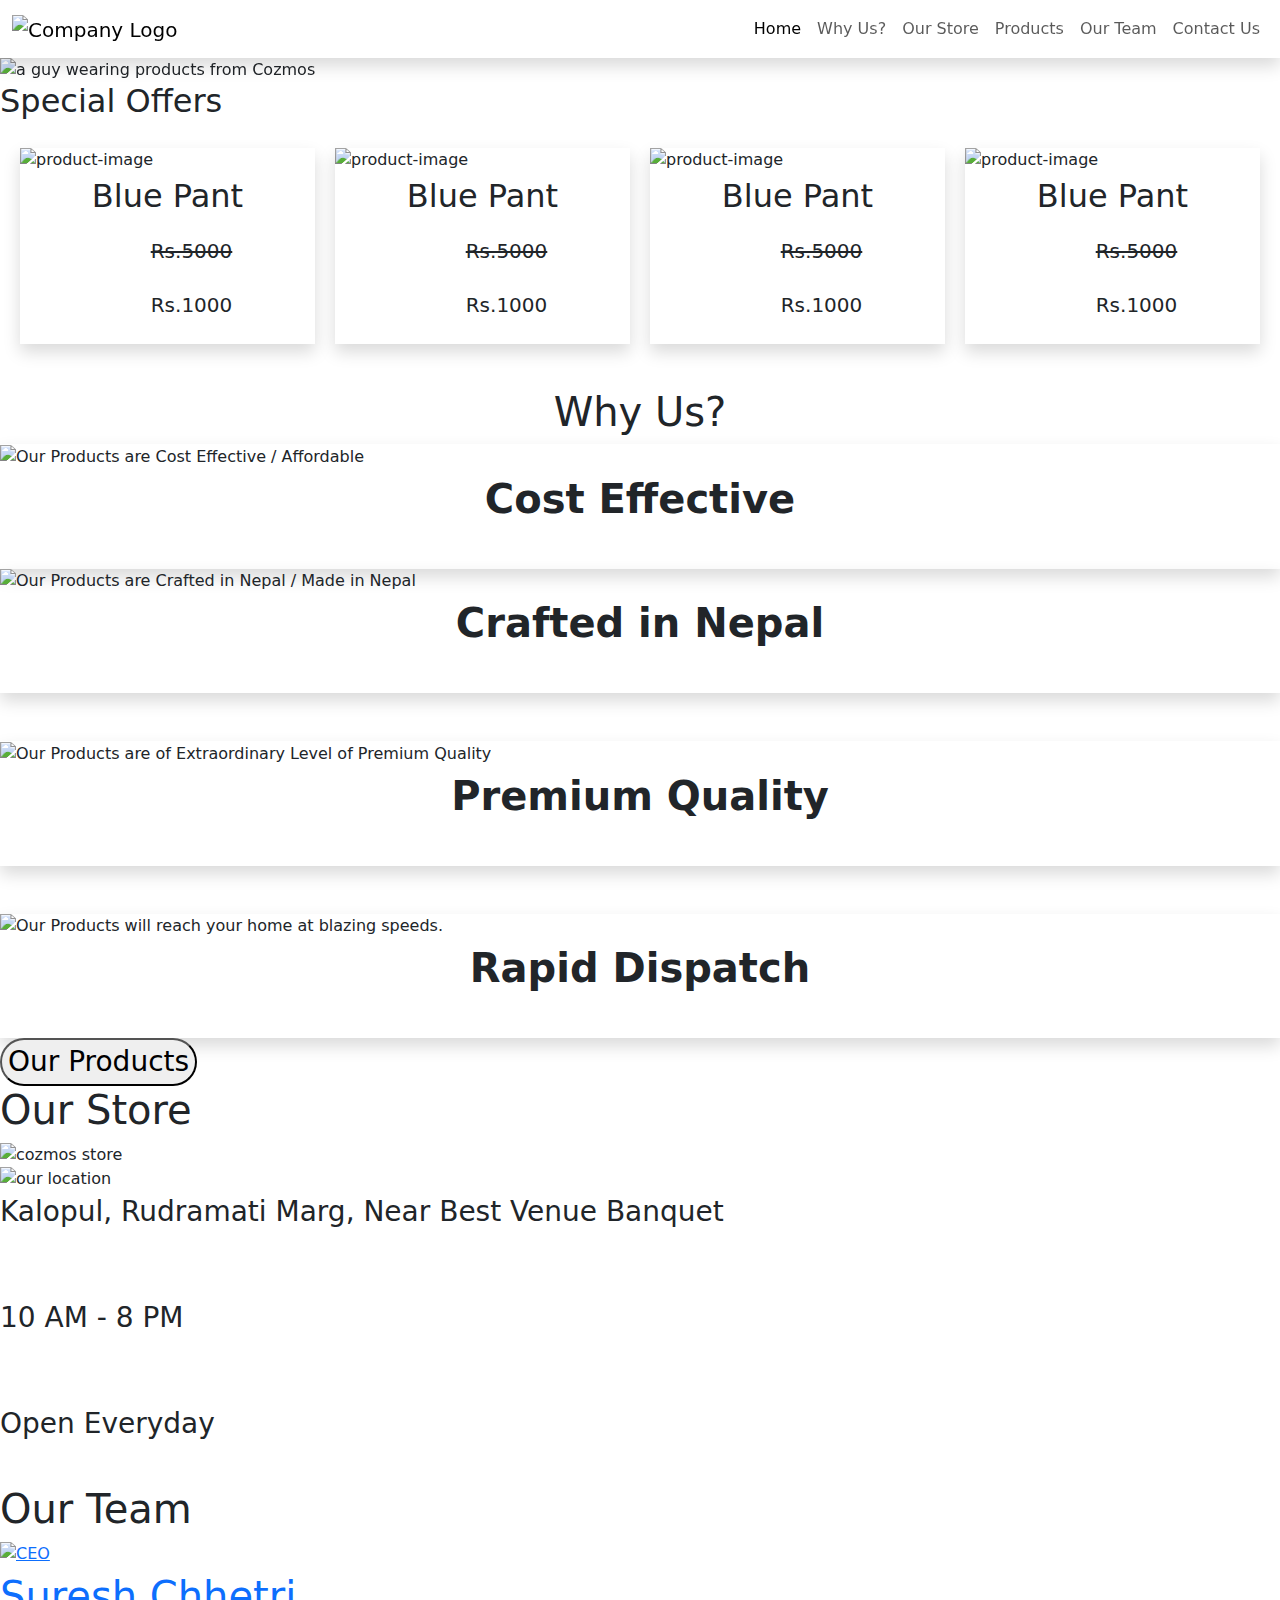
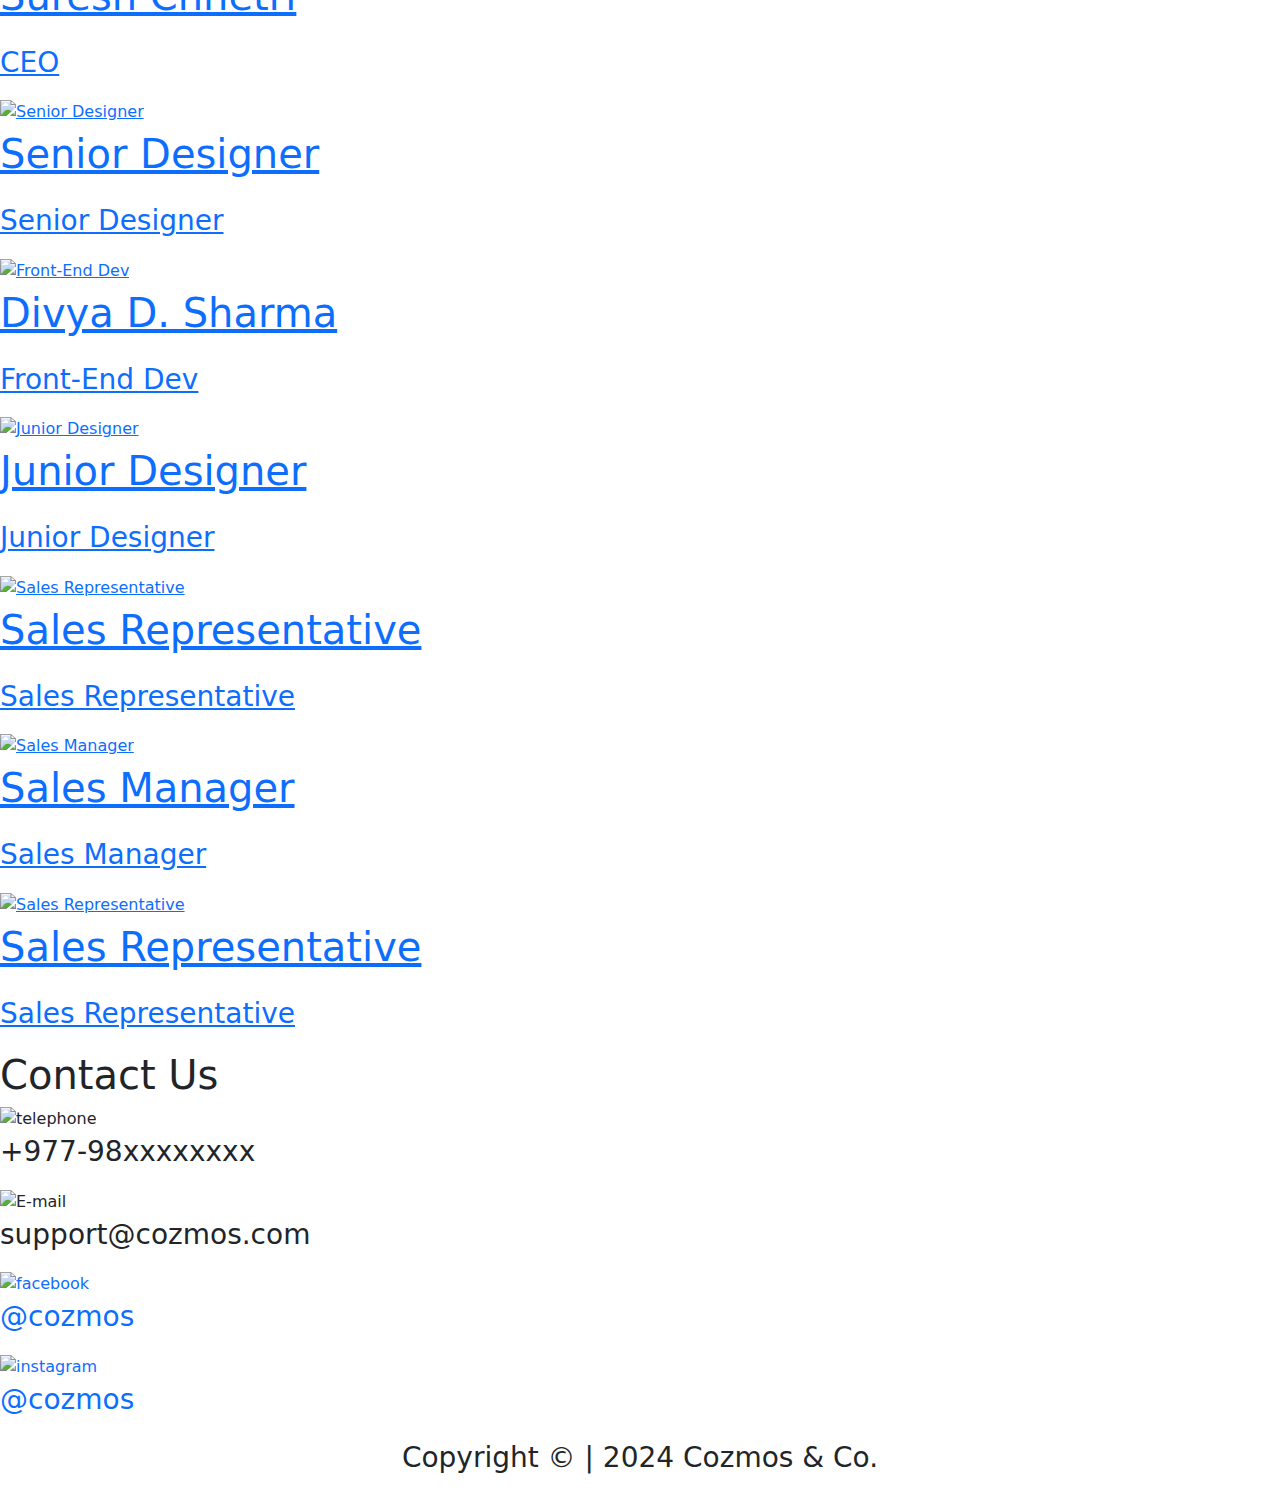
==== index.html @ f5c877e0 "Meta Tags updated" ====
<!DOCTYPE html>
<html lang="en">
  <head>
    <!-- Meta Tags -->
    <meta charset="UTF-8" />
    <meta name="viewport" content="width=device-width, initial-scale=1.0" />
    <meta
      name="description"
      content="Official Website of Nepalese Clothing Brand 'Cozmos & Co.' Hope you have a great shopping experience"
    />
    <meta
      name="keywords"
      content="
    clothing brand,
    clothes,
    shop,
    nepalese brand,
    nepal,
    Nepalese clothing,
    Nepali fashion,
    traditional Nepalese attire,
    contemporary Nepalese clothing,
    ethnic wear Nepal,
    handmade clothing Nepal,
    organic cotton apparel,
    embroidered garments,
    sustainable fashion Nepal,
    silk sarees,
    pashmina shawls,
    trekking apparel Nepal,
    women's fashion Nepal,
    men's clothing Nepal,
    kids’ ethnic wear,
    festival attire Nepal,
    Kathmandu fashion,
    ethical fashion,
    fair trade clothing,
    local craftsmanship,
    cultural heritage fashion,
    artisan clothing,
    Nepal textile products,
    modern ethnic wear,
    unique Nepalese designs
"
    />

    <meta name="robots" content="index,follow" />
    <meta name="og:title" content="Cozmos & Co." />
    <meta name="og:url" content="https://cozmos.netlify.app" />
    <meta name="og:description" content="Official Website of Nepalese Clothing Brand 'Cozmos & Co.' Hope you have a great shopping experience" />
    <meta name="og:image" content="./img/logo.jpg" />
    <meta name="og:image:alt" content="Cozmos & Co. Logo" />
    <meta name="og:image:type" content="image/jpeg" />

    <!-- Title -->
    <title>Cozmos & Co.</title>

    <!-- CSS and LOGO -->
    <link rel="icon" href="./img/logo.ico" />
    <link rel="stylesheet" href="./css/style.css" />

    <!-- Bootstrap -->
    <link
      rel="stylesheet"
      href="https://cdn.jsdelivr.net/npm/bootstrap@5.3.3/dist/css/bootstrap.min.css"
    />

    <!-- Swiper CSS -->
    <link
      rel="stylesheet"
      href="https://cdn.jsdelivr.net/npm/swiper@11/swiper-bundle.min.css"
    />

    <!-- Canonical Tag -->
    <link rel="canonical" href="https://cozmos.com.np/" />

    <!-- GPT Css -->
    <style>
      /* Swiper Container */
      .swiper {
        width: 100%; /* Full width for the Swiper container */
        height: auto; /* Adjust height as needed */
      }

      /* Swiper Slide */
      .swiper-slide {
        display: flex; /* Center the content */
        justify-content: center; /* Center the image horizontally */
        align-items: center; /* Center the image vertically */
      }

      .swiper-slide img {
        width: 100%; /* Full width for the image */
        height: auto; /* Maintain aspect ratio */
        object-fit: cover; /* Cover the slide without distortion */
      }

      .arrivals-grid {
        display: grid;
        grid-template-columns: repeat(4, 1fr); /* 4 equal columns */
        gap: 20px; /* Space between grid items */
        padding: 20px; /* Padding around the grid */
      }

      .arrivals-grid .arrival-item {
        width: 100%; /* Ensure full width for grid items */
        box-sizing: border-box; /* Include padding and border in the element's total width */
        padding: 10px; /* Inner padding for each item */
      }

      /* Responsive adjustments */
      @media (max-width: 1200px) {
        .arrivals-grid {
          grid-template-columns: repeat(
            3,
            1fr
          ); /* 3 columns on medium screens */
        }
      }

      @media (max-width: 900px) {
        .arrivals-grid {
          grid-template-columns: repeat(
            2,
            1fr
          ); /* 2 columns on smaller screens */
        }
      }

      @media (max-width: 600px) {
        .arrivals-grid {
          grid-template-columns: 1fr; /* 1 column on mobile screens */
        }
      }
    </style>
  </head>
  <body>
    <nav
      class="navbar navbar-expand-lg sticky-top shadow"
      aria-label="Main navigation"
    >
      <div class="container-fluid">
        <a class="navbar-brand" href="#">
          <img
            src="./img/navlogo.png"
            alt="Company Logo"
            width="285"
            height="65"
          />
        </a>
        <button
          class="navbar-toggler"
          type="button"
          data-bs-toggle="collapse"
          data-bs-target="#navbarSupportedContent"
          aria-controls="navbarSupportedContent"
          aria-expanded="false"
          aria-label="Toggle navigation"
        >
          <span class="navbar-toggler-icon"></span>
        </button>
        <div class="collapse navbar-collapse" id="navbarSupportedContent">
          <ul class="navbar-nav ms-auto mb-2 mb-lg-0">
            <li class="nav-item">
              <a class="nav-link active" aria-current="page" href="#">Home</a>
            </li>
            <li class="nav-item">
              <a class="nav-link" href="#whyus">Why Us?</a>
            </li>
            <li class="nav-item">
              <a class="nav-link" href="#store">Our Store</a>
            </li>
            <li class="nav-item">
              <a href="./pages/products.html" class="nav-link">Products</a>
            </li>
            <li class="nav-item">
              <a class="nav-link" href="#team">Our Team</a>
            </li>
            <li class="nav-item">
              <a class="nav-link" href="#contact">Contact Us</a>
            </li>
          </ul>
        </div>
      </div>
    </nav>
    <!-- Navbar End -->

    <main>
      <!-- Swiper -->
      <div class="swiper mySwiper">
        <div class="swiper-wrapper">
          <div class="swiper-slide">
            <img
              src="./img/y1.png"
              alt="a guy wearing products from Cozmos"
              class="swiper-img s1"
            />
          </div>
          <div class="swiper-slide">
            <img
              src="./img/y2.png"
              alt="a guy wearing products from Cozmos"
              class="swiper-img s2"
            />
          </div>
          <div class="swiper-slide">
            <img
              src="./img/y3.png"
              alt="a guy wearing products from Cozmos"
              class="swiper-img s3"
            />
          </div>
          <div class="swiper-slide">
            <img
              src="./img/y4.png"
              alt="a guy wearing products from Cozmos"
              class="swiper-img s4"
            />
          </div>
        </div>
        <!-- <div class="swiper-pagination"></div> -->
      </div>
      <!-- Swiper End -->
    </main>

    <!-- New Arrivals Start -->
    <div class="arrivals">
      <h2 class="arrivals-title">Special Offers</h2>
      <div class="arrivals-grid">
        <div class="shadow">
          <img src="./img/products/1.png" alt="product-image" />
          <p class="product-title text-center fs-2">Blue Pant</p>
          <div class="d-grid">
            <p
              class="product-price fs-5 text-center text-decoration-line-through ps-5 d-block pb-2"
            >
              Rs.5000
            </p>
            <p class="product-price fs-5 text-center ps-5 d-block pb-2">
              Rs.1000
            </p>
          </div>
        </div>
        <div class="shadow">
          <img src="./img/products/1.png" alt="product-image" />
          <p class="product-title text-center fs-2">Blue Pant</p>
          <div class="d-grid">
            <p
              class="product-price fs-5 text-center text-decoration-line-through ps-5 d-block pb-2"
            >
              Rs.5000
            </p>
            <p class="product-price fs-5 text-center ps-5 d-block pb-2">
              Rs.1000
            </p>
          </div>
        </div>
        <div class="shadow">
          <img src="./img/products/1.png" alt="product-image" />
          <p class="product-title text-center fs-2">Blue Pant</p>
          <div class="d-grid">
            <p
              class="product-price fs-5 text-center text-decoration-line-through ps-5 d-block pb-2"
            >
              Rs.5000
            </p>
            <p class="product-price fs-5 text-center ps-5 d-block pb-2">
              Rs.1000
            </p>
          </div>
        </div>
        <div class="shadow">
          <img src="./img/products/1.png" alt="product-image" />
          <p class="product-title text-center fs-2">Blue Pant</p>
          <div class="d-grid">
            <p
              class="product-price fs-5 text-center text-decoration-line-through ps-5 d-block pb-2"
            >
              Rs.5000
            </p>
            <p class="product-price fs-5 text-center ps-5 d-block pb-2">
              Rs.1000
            </p>
          </div>
        </div>
      </div>
      <br />
    </div>
    <!-- New Arrivals End -->
    <!-- Why Us? Start -->
    <div class="whyus" id="whyus">
      <h1 class="title text-center">Why Us?</h1>
      <div>
        <div class="whyuschild shadow">
          <img
            src="./img/affordability.png"
            alt="Our Products are Cost Effective / Affordable"
          />
          <p class="fs-1 text-center fw-semibold">Cost Effective</p>
          <br />
        </div>
        <div class="whyuschild shadow">
          <img
            src="./img/from nepal.png"
            alt="Our Products are Crafted in Nepal / Made in Nepal"
          />
          <p class="fs-1 text-center fw-semibold">Crafted in Nepal</p>
          <br />
        </div>
        <div class="whyuschild shadow mt-5">
          <img
            src="./img/crown.png"
            alt="Our Products are of Extraordinary Level of Premium Quality"
          />
          <p class="fs-1 text-center fw-semibold">Premium Quality</p>
          <br />
        </div>
        <div class="whyuschild shadow mt-5">
          <img
            src="./img/delivery.png"
            alt="Our Products will reach your home at blazing speeds."
          />
          <p class="fs-1 text-center fw-semibold">Rapid Dispatch</p>
          <br />
        </div>
      </div>
      <a href="" style="text-decoration: none">
        <button class="rounded-pill fs-3">Our Products</button>
      </a>
    </div>
    <!-- Why Us? End -->
    <!-- Reviews Start  -->
    <!-- Reviews End -->
    <!-- Store Start -->
    <div class="store" id="store">
      <h1>Our Store</h1>
      <div class="store-div">
        <div class="img">
          <img src="./img/STORE.png" alt="cozmos store" />
        </div>
        <div class="txt">
          <div id="first">
            <img src="./img/location.png" alt="our location" />
            <p class="fs-3">Kalopul, Rudramati Marg, Near Best Venue Banquet</p>
          </div>
          <br />
          <div>
            <img src="./img/timing.png" alt="" />
            <p class="fs-3">10 AM - 8 PM</p>
          </div>
          <br />
          <div>
            <img src="./img/days.png" alt="" />
            <p class="fs-3">Open Everyday</p>
          </div>
        </div>
      </div>
      <br />
    </div>
    <!-- Store End -->
    <!-- Our Team start -->
    <div class="team" id="team">
      <h1>Our Team</h1>
      <a href="" class="team-link" target="_blank">
        <section>
          <img src="./img/team/ceo.jpg" alt="CEO" />
          <p class="team-txt fs-1">Suresh Chhetri</p>
          <p class="team-txt-desc fs-3">CEO</p>
        </section>
      </a>
      <div class="team-div">
        <div class="team-div-child-1">
          <a href="" class="team-link" target="_blank">
            <div>
              <img src="./img/team/seniordesigner.jpg" alt="Senior Designer" />
              <p class="team-txt fs-1">Senior Designer</p>
              <p class="team-txt-desc fs-3">Senior Designer</p>
            </div>
          </a>
          <a
            href="https://www.linkedin.com/in/divya-d-sharma-211b39232/"
            class="team-link"
            target="_blank"
          >
            <div>
              <img src="./img/team/dev.png" alt="Front-End Dev" />
              <p class="team-txt fs-1">Divya D. Sharma</p>
              <p class="team-txt-desc fs-3">Front-End Dev</p>
            </div>
          </a>
          <a href="" class="team-link" target="_blank">
            <div>
              <img src="./img/team/juniordesigner.jpg" alt="Junior Designer" />
              <p class="team-txt fs-1">Junior Designer</p>
              <p class="team-txt-desc fs-3">Junior Designer</p>
            </div>
          </a>
        </div>
        <div class="team-div-child-2">
          <a href="" class="team-link" target="_blank">
            <div>
              <img
                src="./img/team/salesrepresentative1.jpg"
                alt="Sales Representative"
              />
              <p class="team-txt fs-1">Sales Representative</p>
              <p class="team-txt-desc fs-3">Sales Representative</p>
            </div>
          </a>
          <a href="" class="team-link" target="_blank">
            <div>
              <img src="./img/team/sales.jpg" alt="Sales Manager" />
              <p class="team-txt fs-1">Sales Manager</p>
              <p class="team-txt-desc fs-3">Sales Manager</p>
            </div>
          </a>
          <a href="" class="team-link" target="_blank">
            <div>
              <img
                src="./img/team/salesrepresentative2.jpg"
                alt="Sales Representative"
              />
              <p class="team-txt fs-1">Sales Representative</p>
              <p class="team-txt-desc fs-3">Sales Representative</p>
            </div>
          </a>
        </div>
      </div>
    </div>
    <!-- Our Team End -->
    <!-- Contact Us Start -->
    <div class="contact" id="contact">
      <h1>Contact Us</h1>
      <div class="contact-parent">
        <div class="contact-div-child-1">
          <div class="contact-div-child-left-1">
            <img src="./img/telephone.png" alt="telephone" />
            <p class="contact-text fs-3">+977-98xxxxxxxx</p>
          </div>
          <div class="contact-div-child-left-2">
            <img src="./img/mail.png" alt="E-mail" />
            <p class="contact-text fs-3">support@cozmos.com</p>
          </div>
        </div>
        <div class="contact-div-child-2">
          <div class="contact-div-child-right-1">
            <a href="#" target="_blank" style="text-decoration: none">
              <img src="./img/fb.png" alt="facebook" />
              <p class="contact-text fs-3">@cozmos</p>
            </a>
          </div>
          <div class="contact-div-child-right-2">
            <a href="#" target="_blank" style="text-decoration: none">
              <img src="./img/insta.png" alt="instagram" />
              <p class="contact-text fs-3">@cozmos</p>
            </a>
          </div>
        </div>
      </div>
    </div>
    <!-- Contact Us End -->
    <!-- About Us Start -->
    <div class="about">
      <p class="fs-3 text-center">Copyright © | 2024 Cozmos & Co.</p>
    </div>
    <!-- About Us End -->
    <!-- Bootstrap JS -->
    <script
      src="https://cdn.jsdelivr.net/npm/bootstrap@5.3.3/dist/js/bootstrap.bundle.min.js"
      integrity="sha384-YvpcrYf0tY3lHB60NNkmXc5s9fDVZLESaAA55NDzOxhy9GkcIdslK1eN7N6jIeHz"
      crossorigin="anonymous"
    ></script>

    <!-- Swiper JS -->
    <script src="https://cdn.jsdelivr.net/npm/swiper@11/swiper-bundle.min.js"></script>
    <script>
      var swiper1 = new Swiper(".mySwiper", {
        spaceBetween: 0,
        effect: "fade",
        centeredSlides: true,
        autoplay: {
          delay: 1500,
          disableOnInteraction: false,
        },
        pagination: {
          el: ".swiper-pagination",
          clickable: true,
        },
        navigation: {
          nextEl: ".swiper-button-next",
          prevEl: ".swiper-button-prev",
        },
      });
    </script>
    <script type="module">
      // Import the functions you need from the SDKs you need
      import { initializeApp } from "https://www.gstatic.com/firebasejs/11.0.1/firebase-app.js";
      import { getAnalytics } from "https://www.gstatic.com/firebasejs/11.0.1/firebase-analytics.js";
      // TODO: Add SDKs for Firebase products that you want to use
      // https://firebase.google.com/docs/web/setup#available-libraries

      // Your web app's Firebase configuration
      // For Firebase JS SDK v7.20.0 and later, measurementId is optional
      const firebaseConfig = {
        apiKey: "AIzaSyANH5igJb3A5PCZ3L1gPM1HPSWewPnzRK4",
        authDomain: "cozmos-ad661.firebaseapp.com",
        projectId: "cozmos-ad661",
        storageBucket: "cozmos-ad661.firebasestorage.app",
        messagingSenderId: "128615353102",
        appId: "1:128615353102:web:b91c10d33585c24656255f",
        measurementId: "G-00DSGYBT0N",
      };

      // Initialize Firebase
      const app = initializeApp(firebaseConfig);
      const analytics = getAnalytics(app);
    </script>
  </body>
  <!-- Local JS -->
  <script src="./script/script.js"></script>
</html>
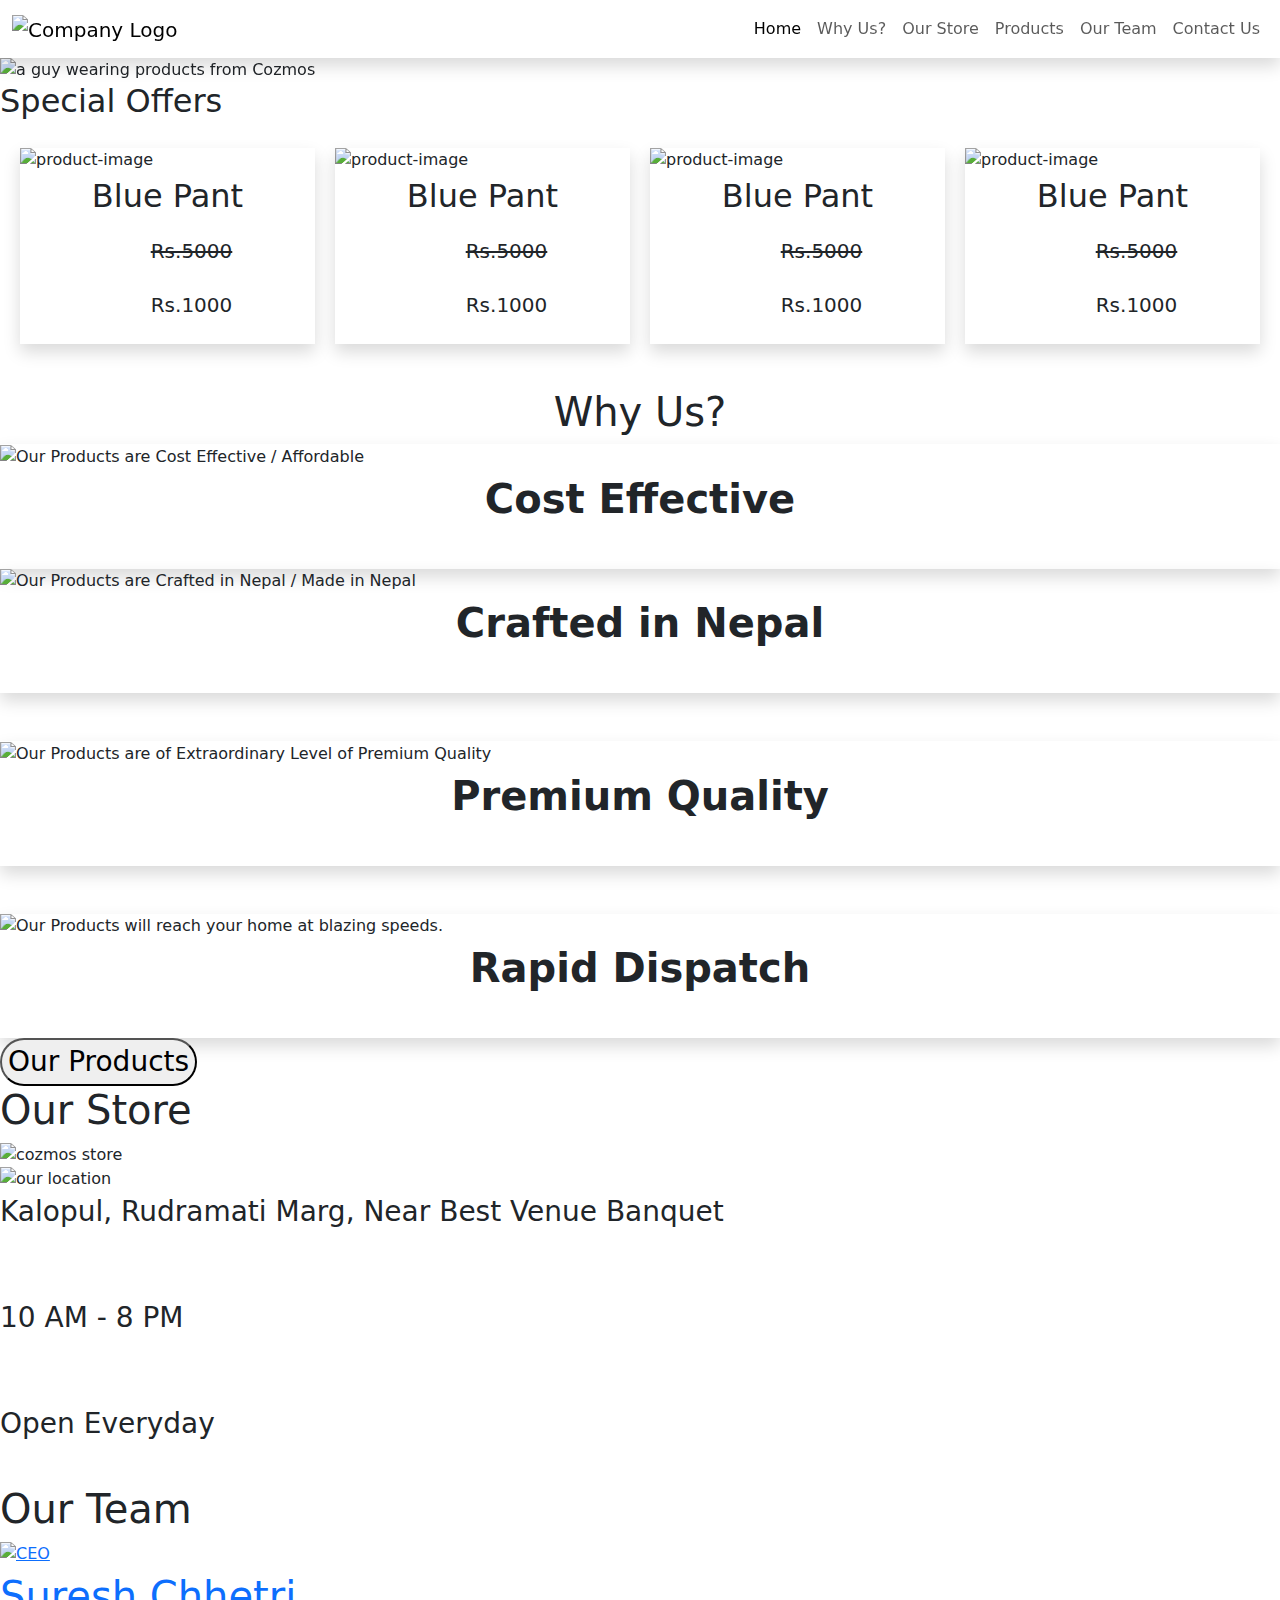
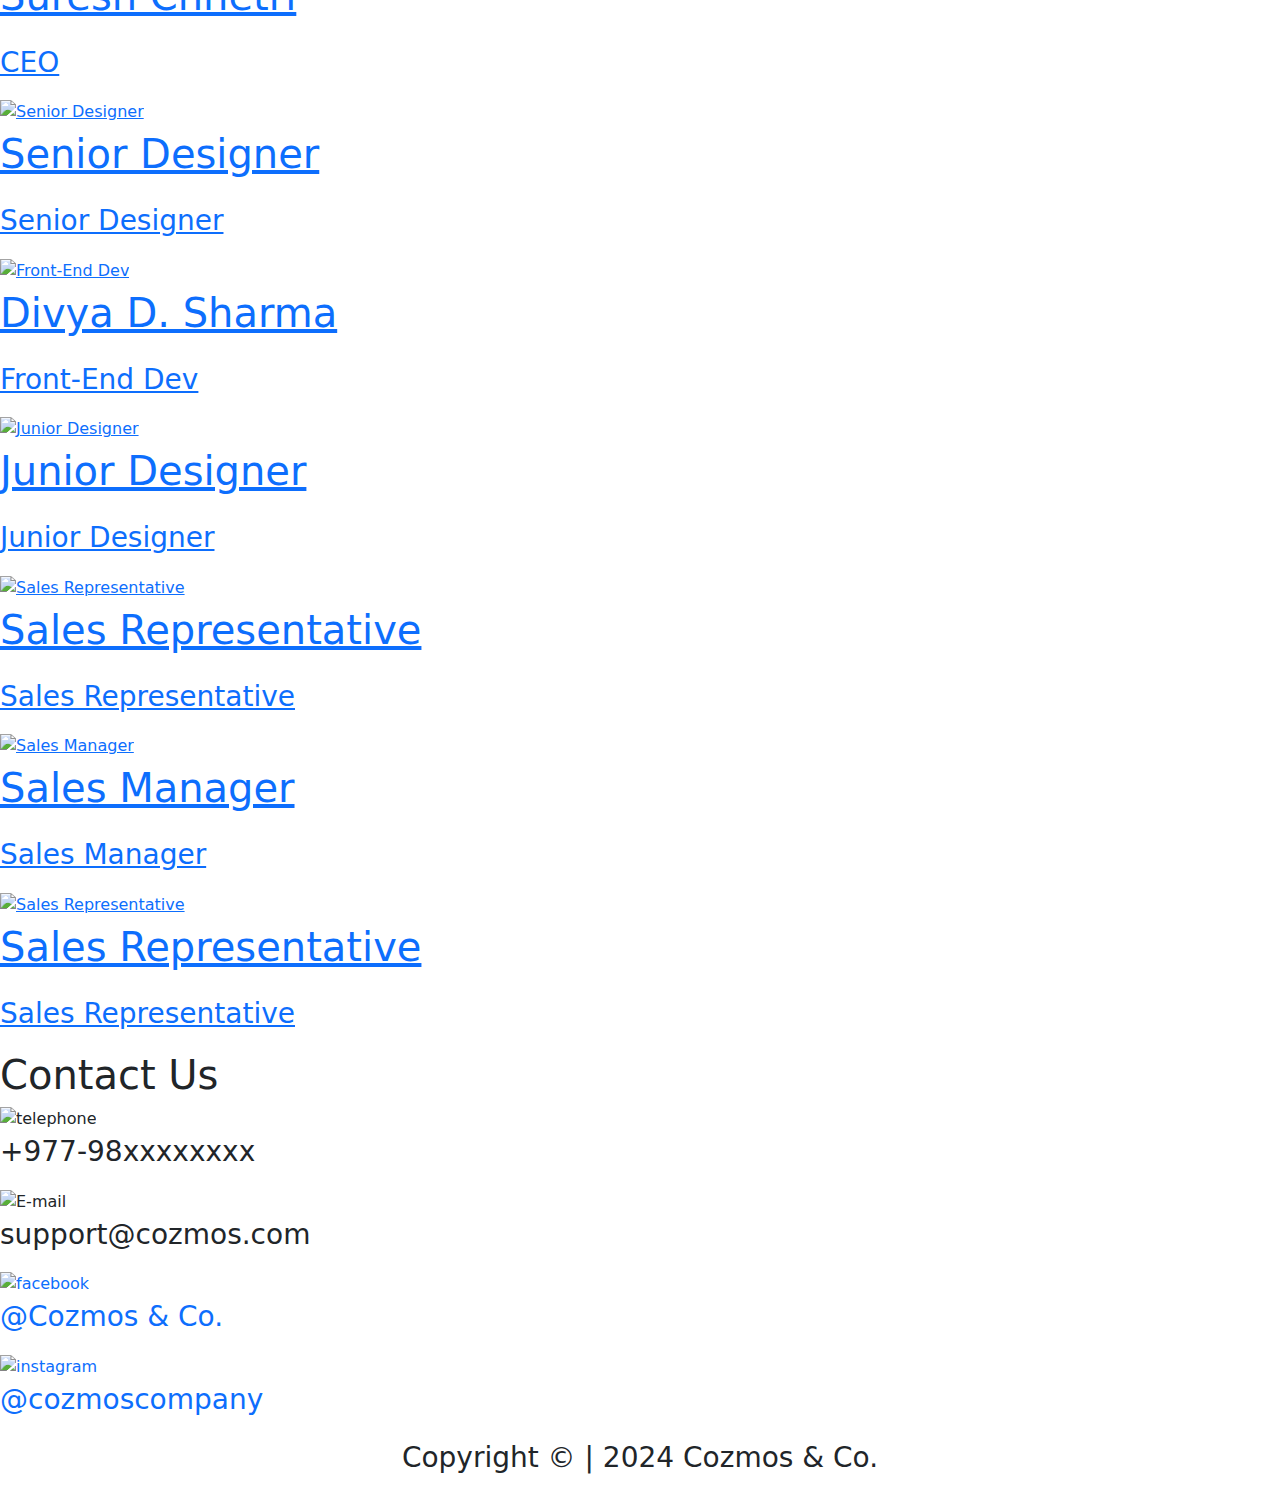
==== commit 7faf0b36: "Updated the Social Media links" ====
--- a/index.html
+++ b/index.html
@@ -444,15 +444,15 @@
         </div>
         <div class="contact-div-child-2">
           <div class="contact-div-child-right-1">
-            <a href="#" target="_blank" style="text-decoration: none">
+            <a href="https://www.facebook.com/profile.php?id=61565136158306" target="_blank" style="text-decoration: none">
               <img src="./img/fb.png" alt="facebook" />
-              <p class="contact-text fs-3">@cozmos</p>
+              <p class="contact-text fs-3">@Cozmos & Co.</p>
             </a>
           </div>
           <div class="contact-div-child-right-2">
-            <a href="#" target="_blank" style="text-decoration: none">
+            <a href="https://www.instagram.com/cozmoscompany/" target="_blank" style="text-decoration: none">
               <img src="./img/insta.png" alt="instagram" />
-              <p class="contact-text fs-3">@cozmos</p>
+              <p class="contact-text fs-3">@cozmoscompany</p>
             </a>
           </div>
         </div>
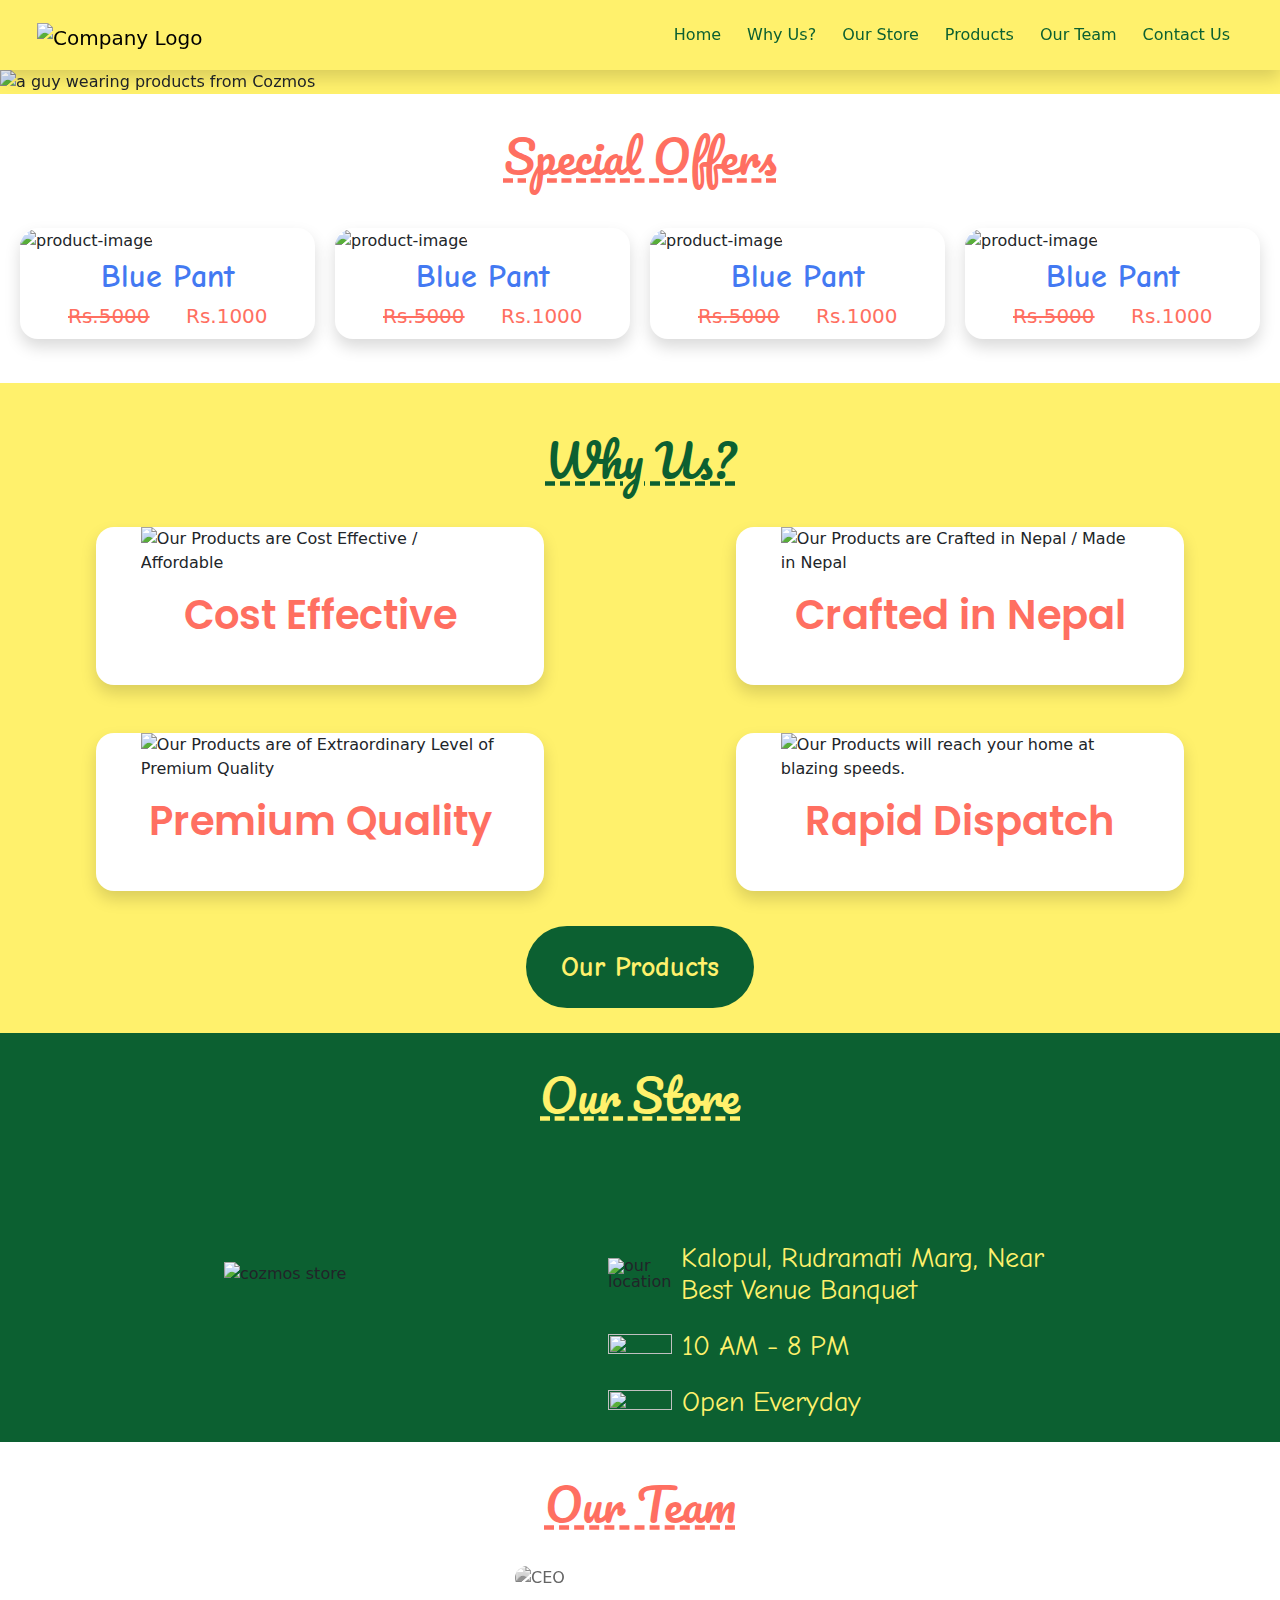
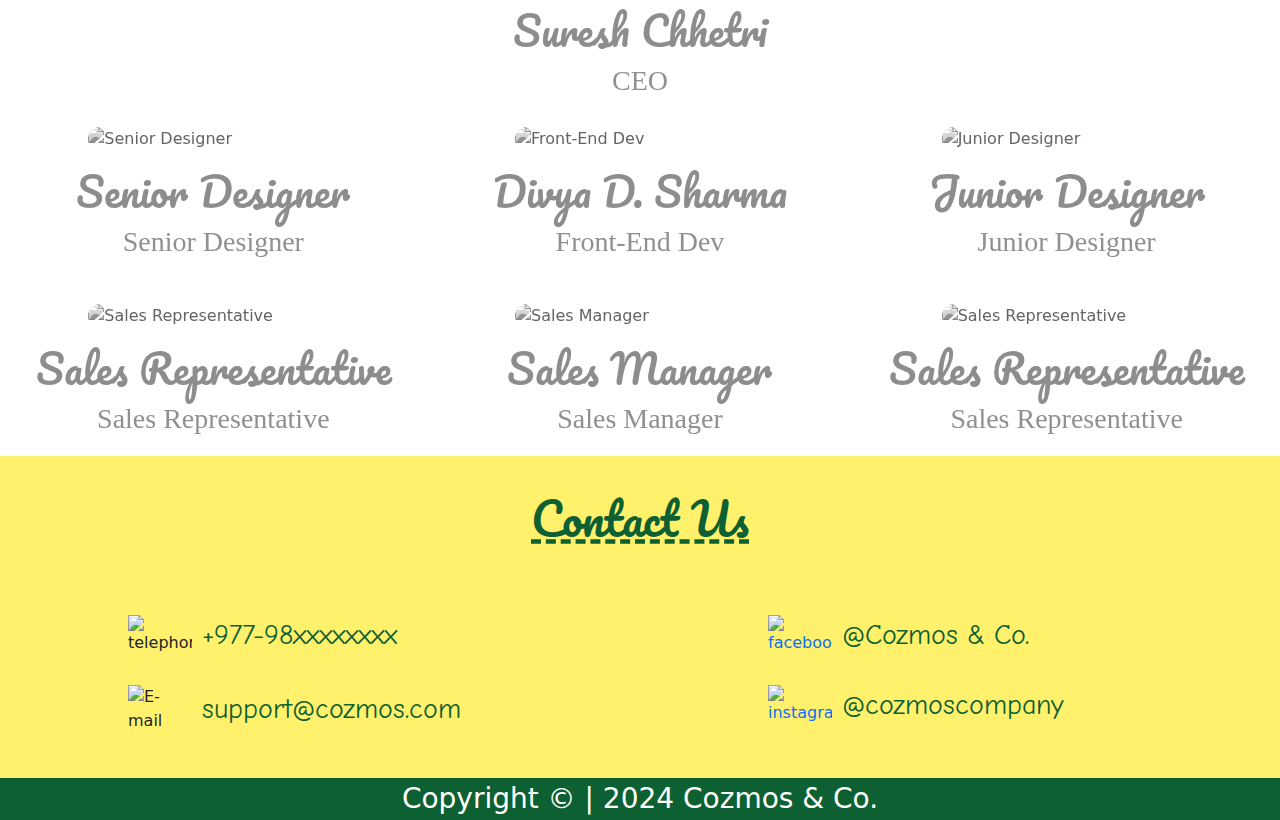
==== commit e89bfa15: "Firebase removed" ====
--- a/index.html
+++ b/index.html
@@ -434,24 +434,24 @@
       <div class="contact-parent">
         <div class="contact-div-child-1">
           <div class="contact-div-child-left-1">
-            <img src="./img/telephone.png" alt="telephone" />
+            <img src="./img/telephone.png" alt="telephone" class="contact-img"/>
             <p class="contact-text fs-3">+977-98xxxxxxxx</p>
           </div>
           <div class="contact-div-child-left-2">
-            <img src="./img/mail.png" alt="E-mail" />
+            <img src="./img/mail.png" alt="E-mail" class="contact-img"/>
             <p class="contact-text fs-3">support@cozmos.com</p>
           </div>
         </div>
         <div class="contact-div-child-2">
           <div class="contact-div-child-right-1">
             <a href="https://www.facebook.com/profile.php?id=61565136158306" target="_blank" style="text-decoration: none">
-              <img src="./img/fb.png" alt="facebook" />
+              <img src="./img/fb.png" alt="facebook" class="contact-img"/>
               <p class="contact-text fs-3">@Cozmos & Co.</p>
             </a>
           </div>
           <div class="contact-div-child-right-2">
             <a href="https://www.instagram.com/cozmoscompany/" target="_blank" style="text-decoration: none">
-              <img src="./img/insta.png" alt="instagram" />
+              <img src="./img/insta.png" alt="instagram" class="contact-img"/>
               <p class="contact-text fs-3">@cozmoscompany</p>
             </a>
           </div>
@@ -492,29 +492,6 @@
         },
       });
     </script>
-    <script type="module">
-      // Import the functions you need from the SDKs you need
-      import { initializeApp } from "https://www.gstatic.com/firebasejs/11.0.1/firebase-app.js";
-      import { getAnalytics } from "https://www.gstatic.com/firebasejs/11.0.1/firebase-analytics.js";
-      // TODO: Add SDKs for Firebase products that you want to use
-      // https://firebase.google.com/docs/web/setup#available-libraries
-
-      // Your web app's Firebase configuration
-      // For Firebase JS SDK v7.20.0 and later, measurementId is optional
-      const firebaseConfig = {
-        apiKey: "AIzaSyANH5igJb3A5PCZ3L1gPM1HPSWewPnzRK4",
-        authDomain: "cozmos-ad661.firebaseapp.com",
-        projectId: "cozmos-ad661",
-        storageBucket: "cozmos-ad661.firebasestorage.app",
-        messagingSenderId: "128615353102",
-        appId: "1:128615353102:web:b91c10d33585c24656255f",
-        measurementId: "G-00DSGYBT0N",
-      };
-
-      // Initialize Firebase
-      const app = initializeApp(firebaseConfig);
-      const analytics = getAnalytics(app);
-    </script>
   </body>
   <!-- Local JS -->
   <script src="./script/script.js"></script>
--- a/css/style.css
+++ b/css/style.css
@@ -0,0 +1,716 @@
+@import url("https://fonts.googleapis.com/css2?family=Pacifico&display=swap");
+@import url("https://fonts.googleapis.com/css2?family=Poppins:ital,wght@0,500;1,500&display=swap");
+@import url("https://fonts.googleapis.com/css2?family=Comic+Neue:ital,wght@0,300;0,400;0,700;1,300;1,400;1,700&display=swap");
+
+:root {
+  --primary-yellow: #fff16c;
+  --primary-green: #0c6031;
+  --primary-block: #ffffff;
+  --secondary-text: #ff6f61;
+  --primary-blue: #4379F2;
+}
+
+* {
+  padding: 0;
+  margin: 0;
+}
+
+body {
+  background-color: var(--primary-yellow) !important;
+  position: relative;
+}
+
+.navbar {
+  background-color: var(--primary-yellow) !important;
+  height: 70px;
+  /* filter: drop-shadow(0px, 4px, 30px, #000) !important; */
+}
+
+.img-nav {
+  width: 80%;
+  margin-left: 25%;
+}
+
+.nav-link-last {
+  margin-right: 25%;
+}
+
+.nav-ul {
+  width: 65%;
+  justify-content: flex-end;
+  margin-left: 25%;
+}
+
+.nav-item {
+  margin-left: 10px;
+  margin-right: 10px;
+}
+
+.nav-link {
+  color: var(--primary-green) !important;
+  font-family: system-ui, -apple-system, BlinkMacSystemFont, "Segoe UI", Roboto,
+    Oxygen, Ubuntu, Cantarell, "Open Sans", "Helvetica Neue", sans-serif;
+}
+
+.navbar {
+  height: 70px;
+  background-color: #fff16c;
+}
+
+.navbar-brand {
+  margin-left: 25px;
+  margin-top: 5px;
+}
+
+.navbar-nav {
+  margin-right: 25px;
+}
+
+.nav-link {
+  color: #0c6031 !important;
+  transition: color 0.3s ease;
+  font-size: 35px;
+}
+
+.nav-link:hover {
+  color: #083e20 !important;
+}
+
+.navbar-toggler {
+  border-color: #0c6031;
+}
+
+.navbar-toggler-icon {
+  background-image: url("data:image/svg+xml,%3csvg xmlns='http://www.w3.org/2000/svg' viewBox='0 0 30 30'%3e%3cpath stroke='rgba(12, 96, 49, 1)' stroke-linecap='round' stroke-miterlimit='10' stroke-width='2' d='M4 7h22M4 15h22M4 23h22'/%3e%3c/svg%3e");
+}
+
+@media (max-width: 991.98px) {
+  .navbar-nav {
+    margin-right: 0;
+  }
+
+  .navbar-collapse {
+    background-color: #fff16c;
+    padding: 1rem;
+  }
+}
+
+.form-control:focus {
+  border-color: #0c6031;
+  box-shadow: 0 0 0 0.2rem rgba(12, 96, 49, 0.25);
+}
+
+.btn-outline-success {
+  color: #0c6031;
+  border-color: #0c6031;
+}
+
+.btn-outline-success:hover {
+  color: var(--primary-block);
+  background-color: #0c6031;
+  border-color: #0c6031;
+}
+
+/* Mobile View Start */
+@media (max-width: 768px){
+  .navbar-brand img{
+    width: 70%;
+    height: auto;
+  }
+
+  .navbar-brand{
+    margin-right: 0 !important;
+  }
+}
+
+@media (max-width: 400px){
+  .navbar-brand{
+    width: 70%;
+  }
+}
+/*  Mobile View End */
+
+/* Navbar End */
+
+/* Main Start */
+
+/* Swiper Start */
+.swiper {
+  width: 100%;
+  height: 100%;
+}
+
+.swiper-img {
+  width: 100%;
+}
+/* Swiper End */
+
+/* New Arrivals Start */
+.arrivals{
+  background-color: var(--primary-block);
+}
+
+.arrivals-title{
+  padding-top: 35px;
+  color: var(--secondary-text);
+  font-family: "Pacifico", cursive;
+  font-weight: 500;
+  font-size: 45px;
+  text-decoration: underline dashed var(--secondary-text);
+  text-align: center !important;
+}
+
+.arrivals-grid{
+  display: grid;
+  grid-template-columns: 22% 22% 22% 22%;
+  justify-content: space-around;
+  margin-top: 25px;
+}
+
+.arrivals-grid div{
+  border-radius: 18px;
+  display: block;
+}
+
+.arrivals-grid div p{
+  margin: 0 !important;
+}
+
+.product-title{
+  font-family: "Comic Neue", cursive;
+  font-weight: 600;
+  color: var(--primary-blue);
+}
+
+.product-price{
+  color: var(--secondary-text);
+}
+
+.d-grid{
+  grid-template-columns: 40% 40%;
+}
+
+.arrivals-grid div img{
+  width: 100%;
+  border-top-left-radius: 18px;
+  border-top-right-radius: 18px;
+}
+
+/* Mobile View Start */
+@media (max-width: 450px){
+  .arrivals-grid{
+    display: block;
+  }
+  
+  .arrivals-grid div{
+    width: 80%;
+    margin-left: auto;
+    margin-right: auto;
+    margin-bottom: 20px;
+  }
+  
+  .d-grid{
+    grid-template-columns: 40% 40%;
+    justify-content: space-around;
+  }
+
+  .d-grid p{
+    padding-left: 0 !important;
+  }
+
+  .arrivals-title{
+    font-size: 40px;
+  }
+}
+/* Mobile View End */
+/* New Arrivals End */
+
+/* Why Us Start */
+.whyus {
+  margin-top: 50px;
+}
+
+.whyus .title {
+  color: var(--primary-green);
+  font-family: "Pacifico", cursive;
+  font-weight: 500;
+  text-decoration: underline dashed var(--primary-green);
+  margin-bottom: 20px;
+  font-size: 45px;
+}
+
+.whyus div {
+  width: 100%;
+  display: grid;
+  grid-template-columns: 35% 35%;
+  justify-content: space-around;
+  margin-bottom: 35px;
+}
+
+.whyuschild {
+  background-color: var(--primary-block);
+  margin-top: 20px;
+  display: block !important;
+  border-radius: 18px;
+  margin-bottom: 0 !important;
+}
+
+.whyuschild img {
+  width: 80%;
+  margin-left: auto;
+  margin-right: auto;
+  display: block;
+}
+
+.whyuschild p {
+  color: var(--secondary-text);
+  font-family: "Poppins", sans-serif;
+  margin-top: 10px;
+}
+
+.whyus button {
+  margin-top: 20px;
+  padding-left: 35px;
+  padding-right: 35px;
+  padding-top: 20px;
+  padding-bottom: 20px;
+  border: 0;
+  background-color: var(--primary-green);
+  color: var(--primary-yellow);
+  font-family: "Comic Neue", cursive;
+  font-weight: 700;
+  font-style: normal;
+  display: block;
+  margin-left: auto;
+  margin-right: auto;
+  margin-bottom: 25px;
+  transition: 0.5s;
+}
+
+.whyus button:hover{
+  background-color: #4379F2;
+  color: white;
+}
+
+/* Mobile View */
+
+@media only screen and (max-width: 600px) {
+  .whyus div {
+    display: block;
+  }
+
+  .whyuschild {
+    width: 75% !important;
+    margin-left: auto;
+    margin-right: auto;
+    margin-top: 25px;
+  }
+
+  .whyus div:nth-child(2) {
+    margin-top: 3rem;
+  }
+
+  .whyuschild p {
+    margin-bottom: 20px;
+  }
+}
+
+/* Mobile View End */
+
+/* Why Us End */
+
+/* Store Start */
+.store {
+  background-color: var(--primary-green);
+  margin-top: 20px;
+  display: block;
+}
+
+.store h1 {
+  font-size: 45px;
+  color: var(--primary-yellow);
+  font-family: "Pacifico", cursive;
+  font-weight: 500;
+  padding-top: 35px;
+  text-align: center;
+  text-decoration: underline dashed var(--primary-yellow);
+}
+
+.store-div {
+  display: grid;
+  grid-template-columns: 30% 35%;
+  justify-content: center;
+}
+
+.store .img{
+  margin-top: auto;
+  margin-bottom: auto;
+}
+
+.store .img img {
+  width: 100%;
+}
+
+.store .txt {
+  display: block !important;
+}
+
+#first {
+  margin-top: 25% !important;
+}
+
+.store .txt div img {
+  width: 64px;
+  height: 100%;
+  margin-top: auto;
+  margin-bottom: auto;
+}
+
+.store .txt div {
+  display: flex;
+  align-items: center;
+  line-height: 100%;
+}
+
+.store .txt div p {
+  font-family: "Comic Neue", cursive;
+  font-weight: 500;
+  font-style: normal;
+  color: var(--primary-yellow);
+  display: inline-block;
+  vertical-align: middle;
+  line-height: normal;
+  margin-left: 10px;
+  margin-bottom: 0 !important;
+}
+
+/* Mobile View Store Start */
+@media (max-width: 650px){
+  .store-div{
+    display: block;
+  }
+
+  .store-div .img{
+    width: 70%;
+    margin-left: auto;
+    margin-right: auto;
+  }
+
+  .store-div .txt{
+    margin-top: -75px;
+    width: 80%;
+    margin-left: auto;
+    margin-right: auto;
+  }
+}
+/* Mobile view Store End */
+
+/* Store End */
+
+/* our team start */
+.team {
+  background-color: white;
+  width: 100%;
+}
+
+.team h1 {
+  padding-top: 35px;
+  color: var(--secondary-text);
+  font-family: "Pacifico", cursive;
+  font-weight: 500;
+  font-size: 45px;
+  text-decoration: underline dashed var(--secondary-text);
+  text-align: center !important;
+}
+
+.team section {
+  width: 100%;
+  display: block;
+}
+
+.team section img {
+  width: 250px;
+  border-radius: 50000px;
+  border: 0;
+  display: block;
+  margin-left: auto;
+  margin-right: auto;
+  margin-top: 35px;
+}
+
+.team-txt {
+  color: var(--secondary-text);
+  font-family: "Pacifico", cursive;
+  font-weight: 500;
+  text-align: center;
+  margin-bottom: 0 !important;
+  margin-top: 10px;
+}
+
+.team-txt-desc {
+  color: #4aa3a3;
+  text-align: center;
+  font-family: "Times New Roman", Times, serif;
+}
+
+.team-link {
+  text-decoration: none;
+}
+
+.team-div {
+  display: block;
+}
+
+.team-div img {
+  width: 250px;
+  border-radius: 5000000px;
+}
+
+.team-div-child-1,
+.team-div-child-2 {
+  display: grid;
+  grid-template-columns: 30% 30% 30%;
+  justify-content: space-around;
+  margin-top: 25px;
+}
+
+.team section {
+  filter: grayscale(100%);
+  transition: 0.5s;
+}
+
+.team-div-child-1 div {
+  filter: grayscale(100%);
+  transition: 0.5s;
+}
+
+.team-div-child-2 div {
+  filter: grayscale(100%);
+  transition: 0.5s;
+}
+
+.team section:hover {
+  filter: none;
+  cursor: pointer;
+}
+
+.team-div-child-1 div:hover {
+  filter: none;
+  cursor: pointer;
+}
+
+.team-div-child-2 div:hover {
+  filter: none;
+  cursor: pointer;
+}
+
+.team-div-child-1 div img,
+.team-div-child-2 div img {
+  display: block;
+  margin-left: auto;
+  margin-right: auto;
+}
+
+/* Mobile */
+@media only screen and (max-width: 750px) {
+  .team-div-child-1,
+  .team-div-child-2 {
+    grid-template-columns: 100%;
+  }
+
+  .team-div-child-1 div,
+  .team section,
+  .team-div-child-2 div {
+    filter: none;
+  }
+}
+/* Mobile end */
+
+/* our Team End */
+
+/* contact start */
+.contact {
+  background-color: var(--primary-yellow);
+}
+
+.contact h1 {
+  font-size: 45px;
+  color: var(--primary-green);
+  font-family: "Pacifico", cursive;
+  font-weight: 500;
+  padding-top: 35px;
+  text-align: center;
+  text-decoration: underline dashed var(--primary-green);
+}
+
+.contact-parent {
+  display: grid;
+  grid-template-columns: 30% 30%;
+  justify-content: space-around;
+  width: 100%;
+  margin-top: 25px;
+}
+
+.contact-div-child-2,
+.contact-div-child-1 {
+  display: block;
+  padding-top: 30px;
+  padding-bottom: 30px;
+}
+
+.contact-div-child-left-1,
+.contact-div-child-left-2,
+.contact-div-child-right-1 ,
+.contact-div-child-right-2 {
+  padding-top: 15px;
+  padding-bottom: 15px;
+}
+
+.contact-div-child-left-1,
+.contact-div-child-left-2,
+.contact-div-child-right-1 a,
+.contact-div-child-right-2 a{
+  display: flex;
+  align-items: center;
+}
+
+.contact-parent img{
+  width: 64px;
+}
+
+.contact-text{
+  color: var(--primary-green);
+  font-family: "Comic Neue", cursive;
+  font-weight: 500;
+  font-style: normal;
+  display: inline-block;
+  vertical-align: middle;
+  line-height: normal;
+  margin-left: 10px;
+  margin-bottom: 0 !important;
+  transition: 0.5s;
+  cursor: pointer;
+}
+
+.contact-img{
+  transition: 0.5s;
+}
+
+.contact-text:hover{
+  color: red;
+  transform: scale(1.1);
+}
+
+.contact-img:hover{
+  transform: scale(1.1);
+}
+
+/* Mobile View Start */
+@media (max-width: 650px){
+  .contact-parent{
+    display: block;
+    margin-left: auto;
+    margin-right: auto;
+  }
+
+  .contact-div-child-1, .contact-div-child-2{
+    width: 80%;
+    margin-left: auto;
+    margin-right: auto;
+    padding: 0;
+  }
+}
+/* mobile View End */
+
+/* contact end */
+
+/* About Start */
+.about{
+  background-color: var(--primary-green);
+  margin: 0 !important;
+}
+
+.about p{
+  margin: 0 !important;
+  color: white;
+}
+/* About End */
+
+/* ChatGPT Code */
+/* General styles */
+.container-fluid {
+  padding: 0 15px; /* Add some padding to the container */
+}
+
+/* .arrivals-grid {
+  display: grid;
+  grid-template-columns: repeat(auto-fill, minmax(250px, 1fr));
+  gap: 15px; /* Add spacing between items 
+} */
+
+/* Swiper Styles */
+.swiper {
+  width: 100%;
+  height: 400px; /* Set a specific height for the swiper */
+}
+
+.swiper-img {
+  object-fit: cover; /* Ensure images cover the slide area */
+  width: 100%;
+  height: 100%;
+}
+
+/* Navbar Styles */
+.navbar {
+  padding: 0 10px; /* Adjust navbar padding */
+}
+
+.nav-item {
+  margin: 0 5px; /* Adjust navbar item margins */
+}
+
+/* Team Section */
+/* .team-div {
+  display: flex;
+  flex-wrap: wrap;
+  justify-content: center; /* Center team members
+} */
+
+/* Media Queries */
+@media (max-width: 768px) {
+  .navbar {
+    padding: 0 5px; /* Reduce navbar padding on smaller screens */
+  }
+
+  .team-div {
+    flex-direction: column; /* Stack team members on small screens */
+    align-items: center; /* Center align team members */
+  }
+
+  /* .contact-parent {
+    flex-direction: column; 
+    align-items: center; 
+  } */
+
+  .title {
+    font-size: 1.5rem; /* Adjust title font size */
+  }
+}
+/*  ChatGPT Code End */
+
+/* Adding responsiveness manually */
+@media (max-width: 599px) {
+  .navbar-brand{
+    margin-top: 0;
+    padding-top: 0%;
+    padding-bottom: 0%;
+  }
+
+  .arrivals-grid{
+    display: block;
+  }
+
+  .contact{
+
+  }
+}
